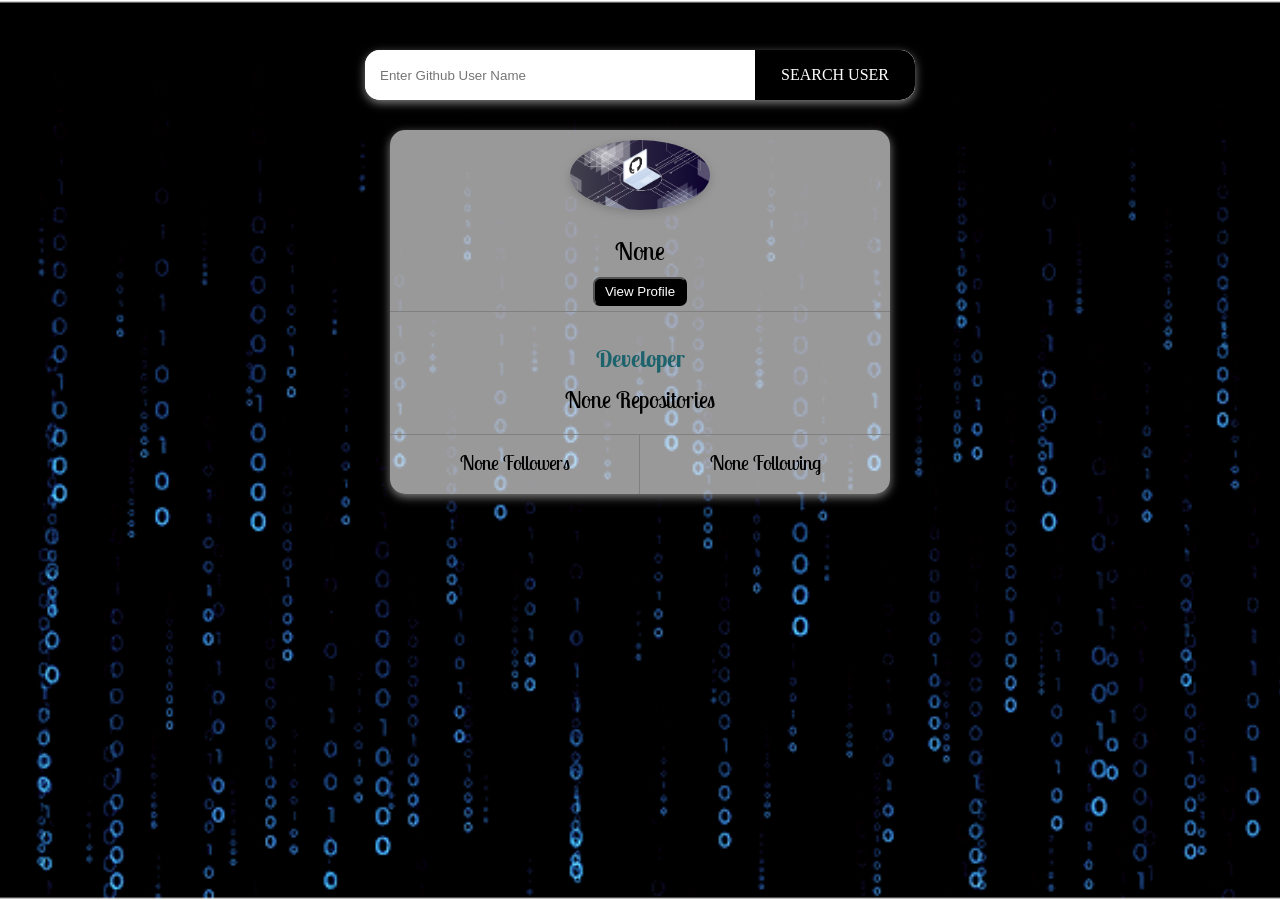
==== index.html @ 4bdce7fd "Update and rename index2.html to index.html" ====
<!DOCTYPE html>
<html lang="en">
 <head>
  <meta charset="UTF-8" />
  <meta http-equiv="X-UA-Compatible" content="IE=edge" />
  <meta name="viewport" content="width=device-width, initial-scale=1.0" />
  <title>GitHub Profile Finder</title>

  <!-- google fonts -->
  <link rel="preconnect" href="https://fonts.googleapis.com" />
  <link rel="preconnect" href="https://fonts.gstatic.com" crossorigin />
  <link
   href="https://fonts.googleapis.com/css2?family=Lobster+Two:ital,wght@0,400;0,700;1,400;1,700&display=swap"
   rel="stylesheet"
  />

  <link rel="stylesheet" href="style_new1.css" />
 </head>
 <body style="background-image: url('background.jpg');">
   
  <div class="container">
   <div class="search-container">
    <input
     type="text"
     name=""
     id="input"
     placeholder="Enter Github User Name"
     class=""
    />
    <div id="search" onclick="getUser()">Search User</div>
   </div>

   <div class="profile-card">
    <div class="main-info">
     <img src="Github.jpg" alt="avatar" id="prof-img" />
     <span class="name" id="name">None</span>
     <a href="" id="username view-profile-button"><button id="vbtn">View Profile</button></a>
    </div>
    <div class="bio">
     <p id="bio">Developer</p>
     <p><span id="repo">None</span> Repositories</p>
    </div>
    <div class="follow">
     <div class="followers">
      <span class="no" id="followers">None</span>
      Followers
     </div>
     <div class="following">
      <span class="no" id="following">None</span>
      Following
     </div>
    </div>
   </div>
  </div>

  <script src="script_new1.js"></script>
 </body>
</html>
---- style_new1.css ----
*{
    margin: 0;
    padding: 0;
    box-sizing: border-box;
}

    

body{
    background-image: url('background.jpg');
    background-repeat: no-repeat;
    background-size: cover;
    background-attachment: fixed;
}
.container{
    width: 100%;
    align-items: center;
   
}
.dlis{
    width: auto;
    
    padding-top: 100px;
    display: flex;

}
#vbtn{
    padding:5px;
    padding-left: 10px;
    padding-right: 10px;
    border-radius: 7px;
    color:#ffffff;
    background-color: black;
    margin-bottom: 5px;
    margin-top: 10px;
}

.search-container{
    position: relative;
    width: 550px;
    height: 50px;
    background-color: #fff;
    /* margin-bottom: 30px; */
    border-radius: 15px;
    overflow: hidden;
    display: flex;
    justify-content: center;
    align-items: center;
    flex-direction: column;
    margin: 0 auto;
    margin-top: 50px;  
    box-shadow: 0 3px 10px gray;
}

#input{
    width: 100%;
    height: 100%;
    background-color: #fff;
    border: none;
    outline: none;
    padding: 5px 160px 5px 15px;
    box-sizing: border-box;
}

#search{
    width: 160px;
    height: 100%;
    position: absolute;
    top: 0;
    right: 0;
    display: flex;
    justify-content: center;
    align-items: center;
    background-color: #000;
    color : white;
    cursor: pointer;
    text-transform: uppercase;
}

.profile-card{
  
    width: 500px;
    background-color: rgba(255,255,255,0.6);
    margin: 0 auto;
    margin-top: 30px;
    border-radius: 15px;
    overflow: hidden;
    margin-bottom: 15px;
    box-shadow: 0 3px 10px gray;
    font-family: 'Lobster Two', cursive;
}


.main-info{
    display: flex;
    flex-direction: column;
    align-items: center;
    border-bottom: 1px solid gray;
}

#prof-img{
    height: 70px;
    width: auto;
    border-radius: 50%;
    margin: 10px 0;
    box-shadow: 0 3px 10px gray;
}

.name{
    margin-top: 15px;
    font-size: 25px;
}

#username{
    font-size: 20px;
    text-decoration: none;
    margin-top: 5px;
    margin-bottom: 8px;
}

a{
    text-decoration: none;
}

.bio{
    width: 100%;
    text-align: center;
    padding: 20px 0;
    font-size: 23px;
}

#bio{
   font-weight: bold;
   color: rgb(28, 99, 109);
}

p{
    margin-top: 12px;
}

.follow{
    width: 100%;
    display: flex;
    height: 60px;
    border-top: 1px solid grey ;
    font-size: 20px;
}

.follow div{
    width: 50%;
    text-align: center;
    padding-top: 15px;
}

.followers{
    border-right: 1px solid grey;
}

@media screen  and (max-width: 600px){      
    .profile-card{
        width: 450px;
        margin: 0 45px;
        margin-top: 30px;
        border-radius: 15px;
        overflow: hidden;
        margin-bottom: 15px;
        box-shadow: 0 3px 10px gray;
        font-family: 'Lobster Two', cursive;
    }
}
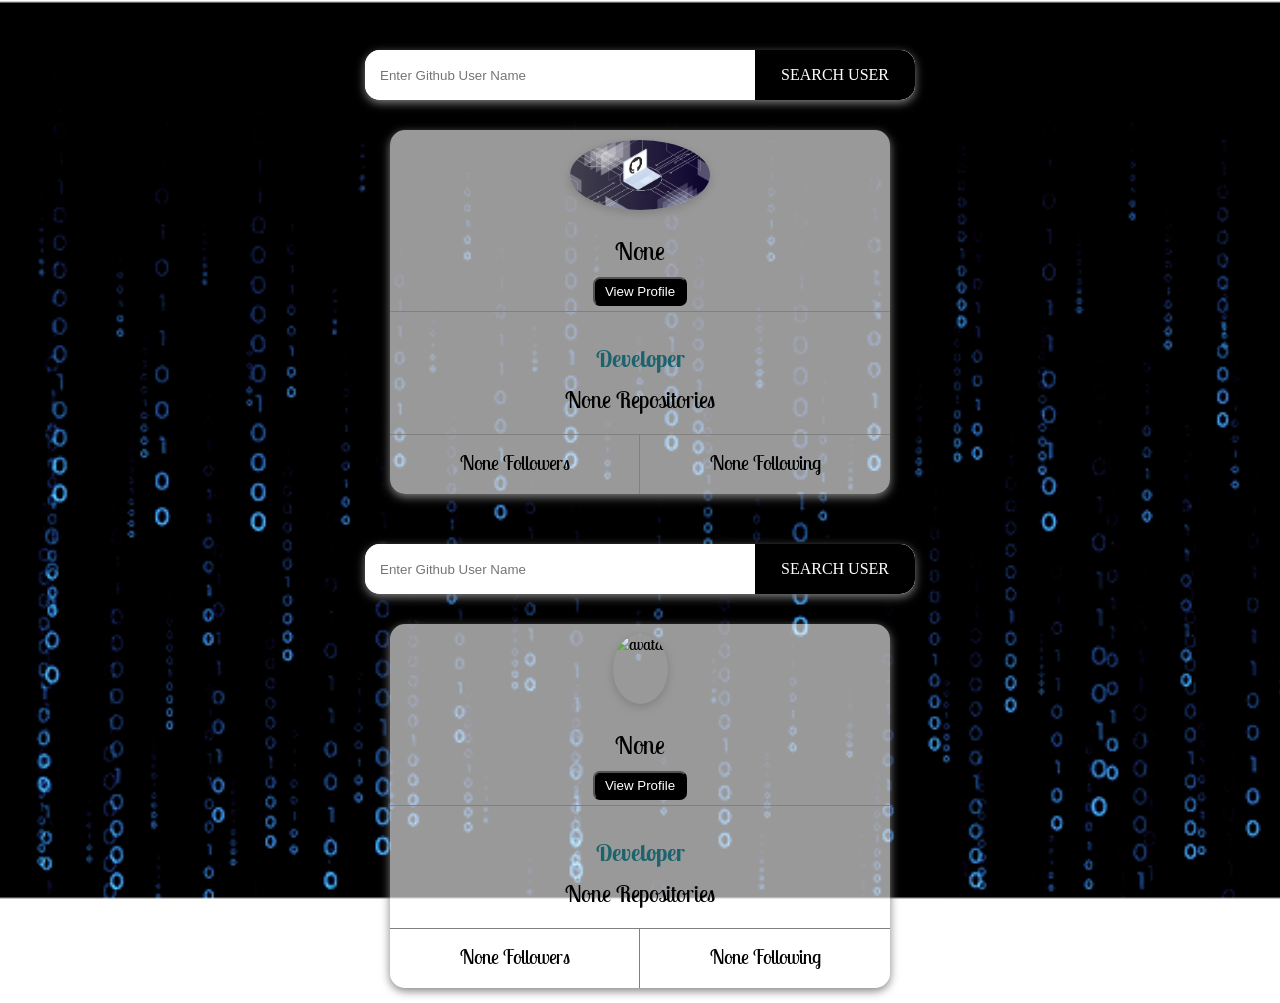
==== commit 091bf72a: "changes made" ====
--- a/index.html
+++ b/index.html
@@ -1,58 +1,116 @@
-<!DOCTYPE html>
-<html lang="en">
- <head>
-  <meta charset="UTF-8" />
-  <meta http-equiv="X-UA-Compatible" content="IE=edge" />
-  <meta name="viewport" content="width=device-width, initial-scale=1.0" />
-  <title>GitHub Profile Finder</title>
-
-  <!-- google fonts -->
-  <link rel="preconnect" href="https://fonts.googleapis.com" />
-  <link rel="preconnect" href="https://fonts.gstatic.com" crossorigin />
-  <link
-   href="https://fonts.googleapis.com/css2?family=Lobster+Two:ital,wght@0,400;0,700;1,400;1,700&display=swap"
-   rel="stylesheet"
-  />
-
-  <link rel="stylesheet" href="style_new1.css" />
- </head>
- <body style="background-image: url('background.jpg');">
-   
-  <div class="container">
-   <div class="search-container">
-    <input
-     type="text"
-     name=""
-     id="input"
-     placeholder="Enter Github User Name"
-     class=""
-    />
-    <div id="search" onclick="getUser()">Search User</div>
-   </div>
-
-   <div class="profile-card">
-    <div class="main-info">
-     <img src="Github.jpg" alt="avatar" id="prof-img" />
-     <span class="name" id="name">None</span>
-     <a href="" id="username view-profile-button"><button id="vbtn">View Profile</button></a>
-    </div>
-    <div class="bio">
-     <p id="bio">Developer</p>
-     <p><span id="repo">None</span> Repositories</p>
-    </div>
-    <div class="follow">
-     <div class="followers">
-      <span class="no" id="followers">None</span>
-      Followers
-     </div>
-     <div class="following">
-      <span class="no" id="following">None</span>
-      Following
-     </div>
-    </div>
-   </div>
-  </div>
-
-  <script src="script_new1.js"></script>
- </body>
-</html>
+<!DOCTYPE html>
+<html lang="en">
+ <head>
+  <meta charset="UTF-8" />
+  <meta http-equiv="X-UA-Compatible" content="IE=edge" />
+  <meta name="viewport" content="width=device-width, initial-scale=1.0" />
+  <title>GitHub Profile Finder</title>
+
+  <!-- google fonts -->
+  <link rel="preconnect" href="https://fonts.googleapis.com" />
+  <link rel="preconnect" href="https://fonts.gstatic.com" crossorigin />
+  <link
+   href="https://fonts.googleapis.com/css2?family=Lobster+Two:ital,wght@0,400;0,700;1,400;1,700&display=swap"
+   rel="stylesheet"
+  />
+
+  <link rel="stylesheet" href="style.css" />
+ </head>
+ <body style="background-image: url('background.jpg');">
+   
+  <div class="container">
+   <div class="search-container">
+    <input
+     type="text"
+     name=""
+     id="input"
+     placeholder="Enter Github User Name"
+     class=""
+    />
+    <div id="search" onclick="getUser()">Search User</div>
+   </div>
+
+   <div class="profile-card">
+    <div class="main-info">
+     <img src="Github.jpg" alt="avatar" id="prof-img" />
+     <span class="name" id="name">None</span>
+     <a href="" id="username view-profile-button"><button id="vbtn">View Profile</button></a>
+    </div>
+    <div class="bio">
+     <p id="bio">Developer</p>
+     <p><span id="repo">None</span> Repositories</p>
+    </div>
+    <div class="follow">
+     <div class="followers">
+      <span class="no" id="followers">None</span>
+      Followers
+     </div>
+     <div class="following">
+      <span class="no" id="following">None</span>
+      Following
+     </div>
+    </div>
+   </div>
+  </div>
+
+  <script src="script.js"></script>
+ </body>
+</html>
+<!DOCTYPE html>
+<html lang="en">
+ <head>
+  <meta charset="UTF-8" />
+  <meta http-equiv="X-UA-Compatible" content="IE=edge" />
+  <meta name="viewport" content="width=device-width, initial-scale=1.0" />
+  <title>GitHub Profile Finder</title>
+
+  <!-- google fonts -->
+  <link rel="preconnect" href="https://fonts.googleapis.com" />
+  <link rel="preconnect" href="https://fonts.gstatic.com" crossorigin />
+  <link
+   href="https://fonts.googleapis.com/css2?family=Lobster+Two:ital,wght@0,400;0,700;1,400;1,700&display=swap"
+   rel="stylesheet"
+  />
+
+  <link rel="stylesheet" href="style.css" />
+ </head>
+ <body background="C:\Users\veere\OneDrive\Desktop\Veeresh\Project\background.jpg">
+   
+  <div class="container">
+   <div class="search-container">
+    <input
+     type="text"
+     name=""
+     id="input"
+     placeholder="Enter Github User Name"
+     class=""
+    />
+    <div id="search" onclick="getUser()">Search User</div>
+   </div>
+
+   <div class="profile-card">
+    <div class="main-info">
+     <img src="C:\Users\veere\OneDrive\Desktop\Veeresh\Project\Github.jpg" alt="avatar" id="prof-img" />
+     <span class="name" id="name">None</span>
+     <a href="" id="username view-profile-button"><button id="vbtn">View Profile</button></a>
+    </div>
+    <div class="bio">
+     <p id="bio">Developer</p>
+     <p><span id="repo">None</span> Repositories</p>
+    </div>
+    <div class="follow">
+     <div class="followers">
+      <span class="no" id="followers">None</span>
+      Followers
+     </div>
+     <div class="following">
+      <span class="no" id="following">None</span>
+      Following
+     </div>
+    </div>
+   </div>
+  </div>
+
+  <script src="script.js"></script>
+ </body>
+</html>
--- a/style.css
+++ b/style.css
@@ -0,0 +1,169 @@
+*{
+    margin: 0;
+    padding: 0;
+    box-sizing: border-box;
+}
+
+    
+
+body{
+    background-repeat: no-repeat;
+    background-size: cover;
+    background-attachment: fixed;
+}
+.container{
+    width: 100%;
+    align-items: center;
+   
+}
+.dlis{
+    width: auto;
+    
+    padding-top: 100px;
+    display: flex;
+
+}
+#vbtn{
+    padding:5px;
+    padding-left: 10px;
+    padding-right: 10px;
+    border-radius: 7px;
+    color:#ffffff;
+    background-color: black;
+    margin-bottom: 5px;
+    margin-top: 10px;
+}
+
+.search-container{
+    position: relative;
+    width: 550px;
+    height: 50px;
+    background-color: #fff;
+    /* margin-bottom: 30px; */
+    border-radius: 15px;
+    overflow: hidden;
+    display: flex;
+    justify-content: center;
+    align-items: center;
+    flex-direction: column;
+    margin: 0 auto;
+    margin-top: 50px;  
+    box-shadow: 0 3px 10px gray;
+}
+
+#input{
+    width: 100%;
+    height: 100%;
+    background-color: #fff;
+    border: none;
+    outline: none;
+    padding: 5px 160px 5px 15px;
+    box-sizing: border-box;
+}
+
+#search{
+    width: 160px;
+    height: 100%;
+    position: absolute;
+    top: 0;
+    right: 0;
+    display: flex;
+    justify-content: center;
+    align-items: center;
+    background-color: #000;
+    color : white;
+    cursor: pointer;
+    text-transform: uppercase;
+}
+
+.profile-card{
+  
+    width: 500px;
+    background-color: rgba(255,255,255,0.6);
+    margin: 0 auto;
+    margin-top: 30px;
+    border-radius: 15px;
+    overflow: hidden;
+    margin-bottom: 15px;
+    box-shadow: 0 3px 10px gray;
+    font-family: 'Lobster Two', cursive;
+}
+
+
+.main-info{
+    display: flex;
+    flex-direction: column;
+    align-items: center;
+    border-bottom: 1px solid gray;
+}
+
+#prof-img{
+    height: 70px;
+    width: auto;
+    border-radius: 50%;
+    margin: 10px 0;
+    box-shadow: 0 3px 10px gray;
+}
+
+.name{
+    margin-top: 15px;
+    font-size: 25px;
+}
+
+#username{
+    font-size: 20px;
+    text-decoration: none;
+    margin-top: 5px;
+    margin-bottom: 8px;
+}
+
+a{
+    text-decoration: none;
+}
+
+.bio{
+    width: 100%;
+    text-align: center;
+    padding: 20px 0;
+    font-size: 23px;
+}
+
+#bio{
+   font-weight: bold;
+   color: rgb(28, 99, 109);
+}
+
+p{
+    margin-top: 12px;
+}
+
+.follow{
+    width: 100%;
+    display: flex;
+    height: 60px;
+    border-top: 1px solid grey ;
+    font-size: 20px;
+}
+
+.follow div{
+    width: 50%;
+    text-align: center;
+    padding-top: 15px;
+}
+
+.followers{
+    border-right: 1px solid grey;
+}
+
+@media screen  and (max-width: 600px){      
+    .profile-card{
+        width: 450px;
+        margin: 0 45px;
+        margin-top: 30px;
+        border-radius: 15px;
+        overflow: hidden;
+        margin-bottom: 15px;
+        box-shadow: 0 3px 10px gray;
+        font-family: 'Lobster Two', cursive;
+    }
+}
--- a/style.css
+++ b/style.css
@@ -0,0 +1,169 @@
+*{
+    margin: 0;
+    padding: 0;
+    box-sizing: border-box;
+}
+
+    
+
+body{
+    background-repeat: no-repeat;
+    background-size: cover;
+    background-attachment: fixed;
+}
+.container{
+    width: 100%;
+    align-items: center;
+   
+}
+.dlis{
+    width: auto;
+    
+    padding-top: 100px;
+    display: flex;
+
+}
+#vbtn{
+    padding:5px;
+    padding-left: 10px;
+    padding-right: 10px;
+    border-radius: 7px;
+    color:#ffffff;
+    background-color: black;
+    margin-bottom: 5px;
+    margin-top: 10px;
+}
+
+.search-container{
+    position: relative;
+    width: 550px;
+    height: 50px;
+    background-color: #fff;
+    /* margin-bottom: 30px; */
+    border-radius: 15px;
+    overflow: hidden;
+    display: flex;
+    justify-content: center;
+    align-items: center;
+    flex-direction: column;
+    margin: 0 auto;
+    margin-top: 50px;  
+    box-shadow: 0 3px 10px gray;
+}
+
+#input{
+    width: 100%;
+    height: 100%;
+    background-color: #fff;
+    border: none;
+    outline: none;
+    padding: 5px 160px 5px 15px;
+    box-sizing: border-box;
+}
+
+#search{
+    width: 160px;
+    height: 100%;
+    position: absolute;
+    top: 0;
+    right: 0;
+    display: flex;
+    justify-content: center;
+    align-items: center;
+    background-color: #000;
+    color : white;
+    cursor: pointer;
+    text-transform: uppercase;
+}
+
+.profile-card{
+  
+    width: 500px;
+    background-color: rgba(255,255,255,0.6);
+    margin: 0 auto;
+    margin-top: 30px;
+    border-radius: 15px;
+    overflow: hidden;
+    margin-bottom: 15px;
+    box-shadow: 0 3px 10px gray;
+    font-family: 'Lobster Two', cursive;
+}
+
+
+.main-info{
+    display: flex;
+    flex-direction: column;
+    align-items: center;
+    border-bottom: 1px solid gray;
+}
+
+#prof-img{
+    height: 70px;
+    width: auto;
+    border-radius: 50%;
+    margin: 10px 0;
+    box-shadow: 0 3px 10px gray;
+}
+
+.name{
+    margin-top: 15px;
+    font-size: 25px;
+}
+
+#username{
+    font-size: 20px;
+    text-decoration: none;
+    margin-top: 5px;
+    margin-bottom: 8px;
+}
+
+a{
+    text-decoration: none;
+}
+
+.bio{
+    width: 100%;
+    text-align: center;
+    padding: 20px 0;
+    font-size: 23px;
+}
+
+#bio{
+   font-weight: bold;
+   color: rgb(28, 99, 109);
+}
+
+p{
+    margin-top: 12px;
+}
+
+.follow{
+    width: 100%;
+    display: flex;
+    height: 60px;
+    border-top: 1px solid grey ;
+    font-size: 20px;
+}
+
+.follow div{
+    width: 50%;
+    text-align: center;
+    padding-top: 15px;
+}
+
+.followers{
+    border-right: 1px solid grey;
+}
+
+@media screen  and (max-width: 600px){      
+    .profile-card{
+        width: 450px;
+        margin: 0 45px;
+        margin-top: 30px;
+        border-radius: 15px;
+        overflow: hidden;
+        margin-bottom: 15px;
+        box-shadow: 0 3px 10px gray;
+        font-family: 'Lobster Two', cursive;
+    }
+}
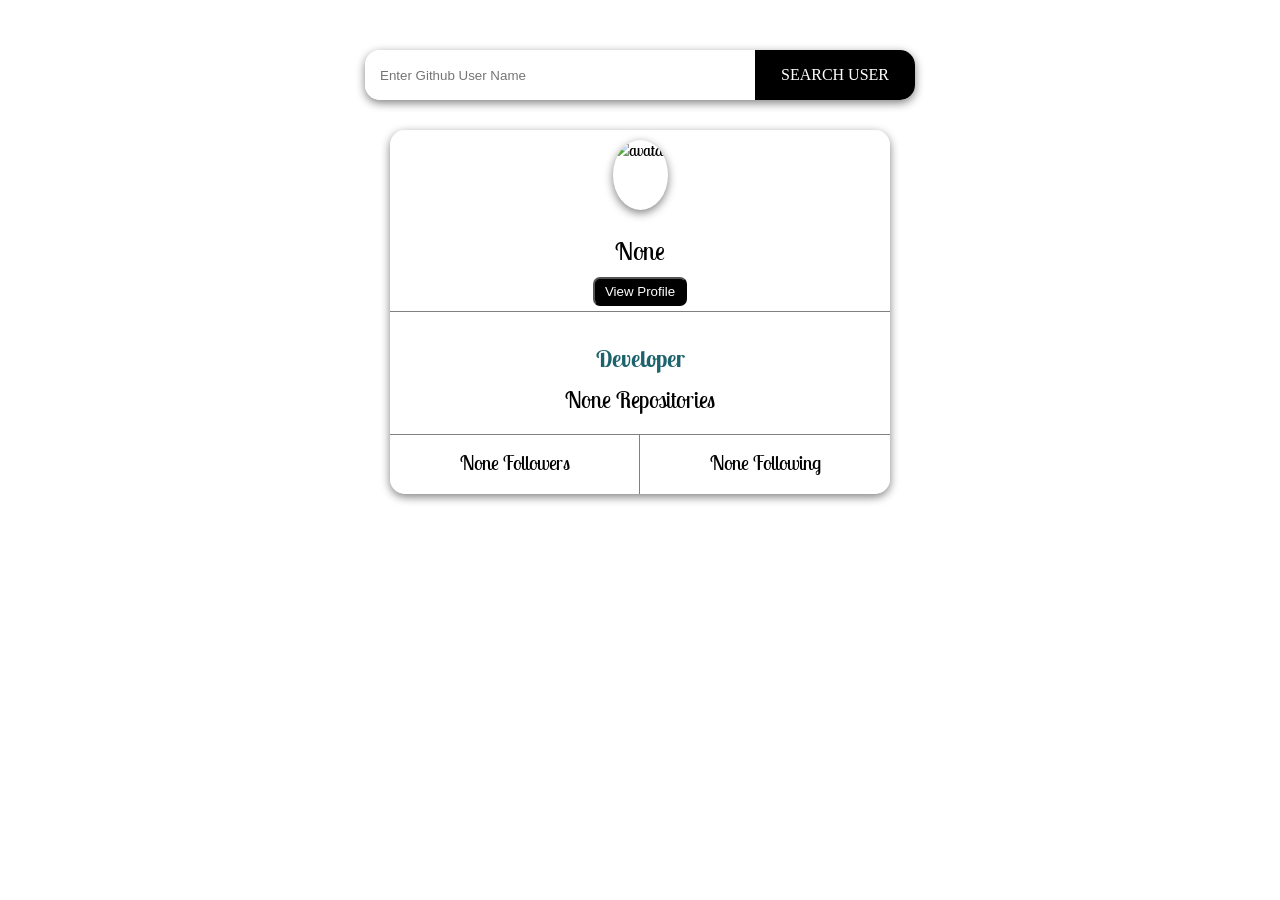
==== commit 906490c2: "changes made" ====
--- a/index.html
+++ b/index.html
@@ -1,61 +1,3 @@
-<!DOCTYPE html>
-<html lang="en">
- <head>
-  <meta charset="UTF-8" />
-  <meta http-equiv="X-UA-Compatible" content="IE=edge" />
-  <meta name="viewport" content="width=device-width, initial-scale=1.0" />
-  <title>GitHub Profile Finder</title>
-
-  <!-- google fonts -->
-  <link rel="preconnect" href="https://fonts.googleapis.com" />
-  <link rel="preconnect" href="https://fonts.gstatic.com" crossorigin />
-  <link
-   href="https://fonts.googleapis.com/css2?family=Lobster+Two:ital,wght@0,400;0,700;1,400;1,700&display=swap"
-   rel="stylesheet"
-  />
-
-  <link rel="stylesheet" href="style.css" />
- </head>
- <body style="background-image: url('background.jpg');">
-   
-  <div class="container">
-   <div class="search-container">
-    <input
-     type="text"
-     name=""
-     id="input"
-     placeholder="Enter Github User Name"
-     class=""
-    />
-    <div id="search" onclick="getUser()">Search User</div>
-   </div>
-
-   <div class="profile-card">
-    <div class="main-info">
-     <img src="Github.jpg" alt="avatar" id="prof-img" />
-     <span class="name" id="name">None</span>
-     <a href="" id="username view-profile-button"><button id="vbtn">View Profile</button></a>
-    </div>
-    <div class="bio">
-     <p id="bio">Developer</p>
-     <p><span id="repo">None</span> Repositories</p>
-    </div>
-    <div class="follow">
-     <div class="followers">
-      <span class="no" id="followers">None</span>
-      Followers
-     </div>
-     <div class="following">
-      <span class="no" id="following">None</span>
-      Following
-     </div>
-    </div>
-   </div>
-  </div>
-
-  <script src="script.js"></script>
- </body>
-</html>
 <!DOCTYPE html>
 <html lang="en">
  <head>
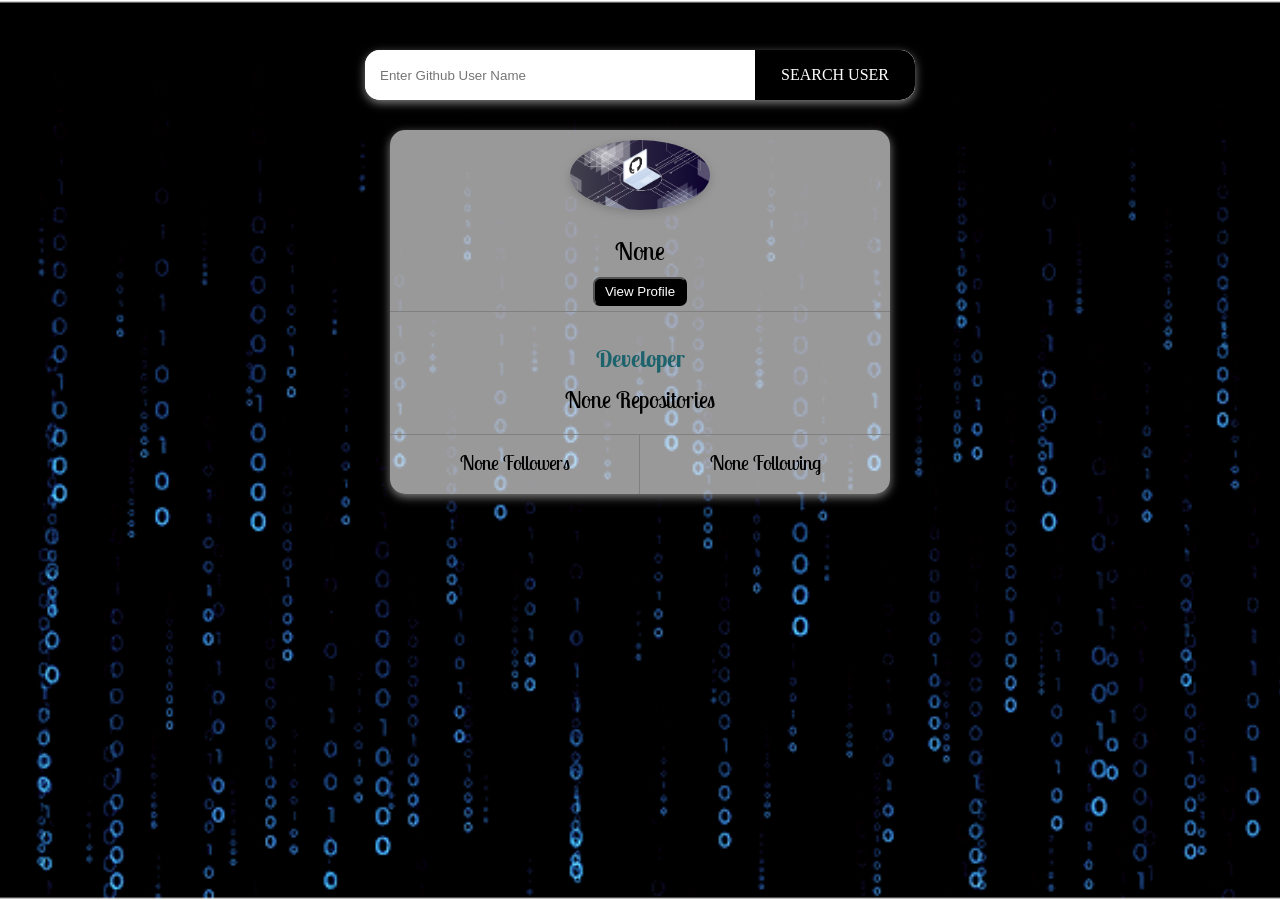
==== commit 6755b05e: "changes made" ====
--- a/index.html
+++ b/index.html
@@ -16,7 +16,7 @@
 
   <link rel="stylesheet" href="style.css" />
  </head>
- <body background="C:\Users\veere\OneDrive\Desktop\Veeresh\Project\background.jpg">
+ <body style="background-image: url('background.jpg');">
    
   <div class="container">
    <div class="search-container">
@@ -32,7 +32,7 @@
 
    <div class="profile-card">
     <div class="main-info">
-     <img src="C:\Users\veere\OneDrive\Desktop\Veeresh\Project\Github.jpg" alt="avatar" id="prof-img" />
+     <img src="Github.jpg" alt="avatar" id="prof-img" />
      <span class="name" id="name">None</span>
      <a href="" id="username view-profile-button"><button id="vbtn">View Profile</button></a>
     </div>
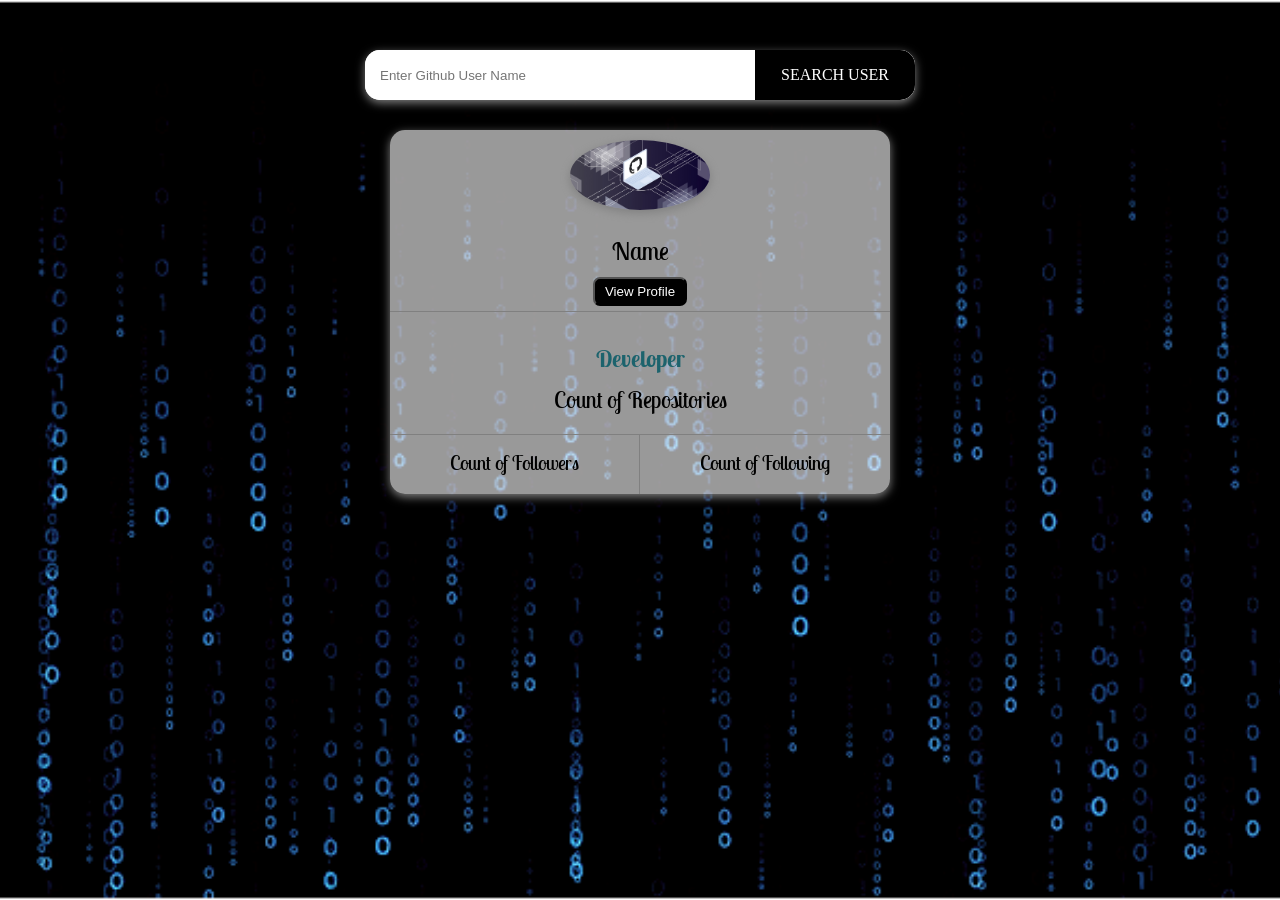
==== commit fe450d17: "Update index.html" ====
--- a/index.html
+++ b/index.html
@@ -33,20 +33,20 @@
    <div class="profile-card">
     <div class="main-info">
      <img src="Github.jpg" alt="avatar" id="prof-img" />
-     <span class="name" id="name">None</span>
+     <span class="name" id="name">Name</span>
      <a href="" id="username view-profile-button"><button id="vbtn">View Profile</button></a>
     </div>
     <div class="bio">
      <p id="bio">Developer</p>
-     <p><span id="repo">None</span> Repositories</p>
+     <p><span id="repo">Count of</span> Repositories</p>
     </div>
     <div class="follow">
      <div class="followers">
-      <span class="no" id="followers">None</span>
+      <span class="no" id="followers">Count of</span>
       Followers
      </div>
      <div class="following">
-      <span class="no" id="following">None</span>
+      <span class="no" id="following">Count of</span>
       Following
      </div>
     </div>
--- a/style.css
+++ b/style.css
@@ -25,6 +25,7 @@
 }
 #vbtn{
     padding:5px;
+    cursor: pointer;
     padding-left: 10px;
     padding-right: 10px;
     border-radius: 7px;
